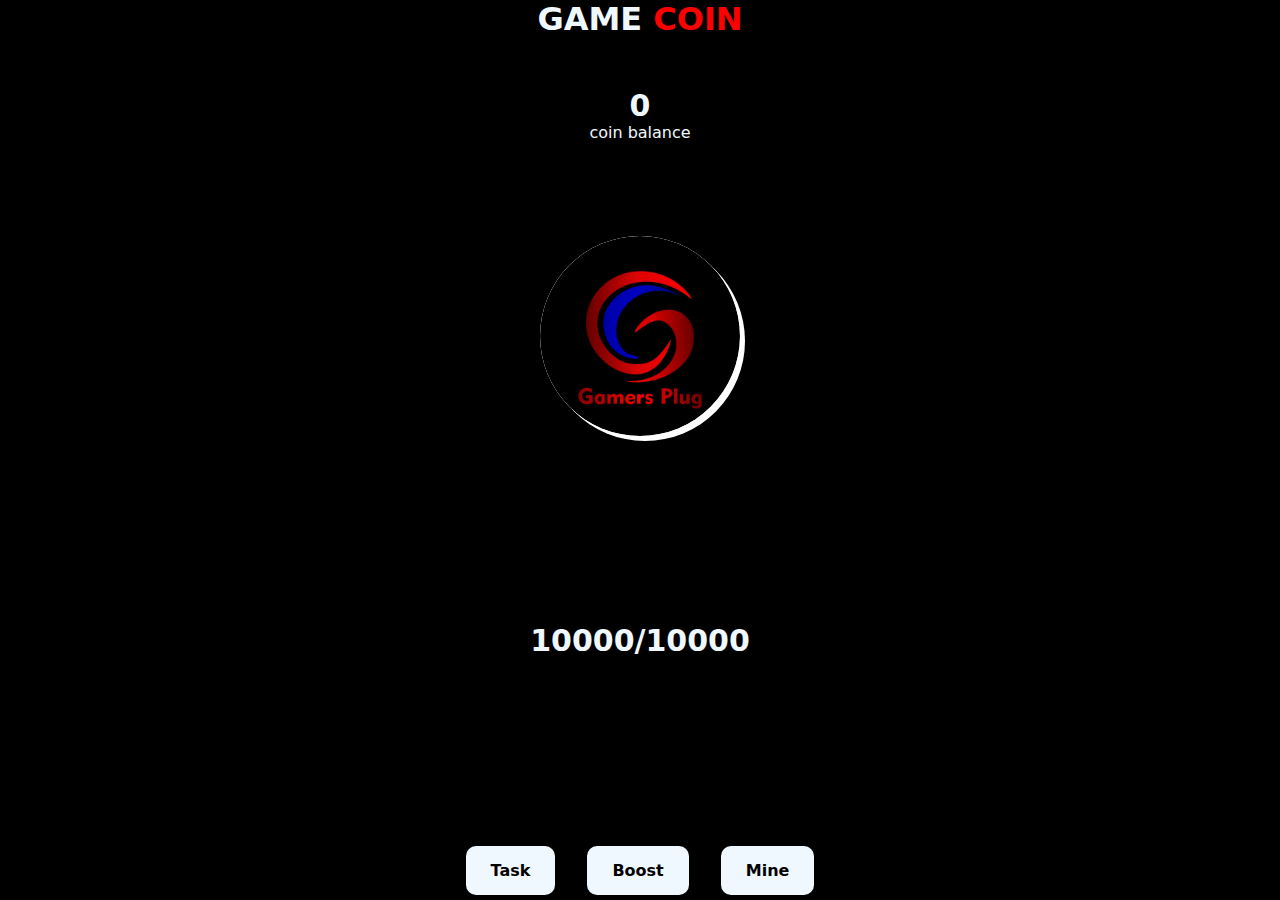
==== index.html @ 8a840a23 "Add files via upload" ====
<!DOCTYPE html>
<html lang="en">

<head>
    <meta charset="UTF-8">
    <meta name="viewport" content="width=device-width, initial-scale=1.0">
    <title>Document</title>
    <link rel="stylesheet" href="./app.css">
</head>

<body>

    <h1>GAME<span> COIN</span></h1>
    <h3 id="click">0</h3>
    <p>coin balance</p>
    <button id="button" onclick="change()"><img src="./image.jpg" alt=""></button>
    <div class="nums">
        <h4 id="decrease">10000 </h4>
        <h4>/10000</h4>
    </div>
    <div class="task">
        <a href="task.html">
            <div>Task</div>
        </a>
        <!-- <div>Earn</div> -->
        <div>Boost</div>
        <div>Mine</div>
    </div>


    <script src="./app.js"></script>

</body>

</html>
---- app.css ----
*{
    font-family: system-ui, -apple-system, BlinkMacSystemFont, 'Segoe UI', Roboto, Oxygen, Ubuntu, Cantarell, 'Open Sans', 'Helvetica Neue', sans-serif;
    margin: 0;
    padding: 0;
    box-sizing: border-box;
}

body {
    background: black;
    height: 100vh;
    width: 100%;
    display: flex;
    flex-direction: column;
    justify-content: space-between;
    text-align: center;
    color: aliceblue;
}

h1 {
    color: aliceblue;
}

h3 {
    padding-top: 50px;
    font-size: 30px;
}

.nums {
    display: flex;
    margin: auto;
}

.task {
    display: flex;
    gap: 2rem;
    justify-content: space-evenly;
    margin: auto;
    margin-bottom: 5px;
}



.task div {
    padding: 15px 25px;
    background-color: aliceblue;
    color: black;
    font-weight: 600;
    border-radius: 10px;
}

h4 {
    font-size: 30px;
}

h1 span {
  color: red;
} 

#button  {
    height: 200px;
    width: 200px;
    overflow: hidden;
    border: none;
    display: flex;
    margin: auto;
    border-radius: 50%;
    box-shadow: 5px 5px white;
}
button img  {
    height: 200px;
    width: 200px;
    border-radius: 50%;
}

.check {
    height: 40px;
    box-shadow: none;
    width: 70px;
    background-color: purple;
    color: aliceblue;
    margin-left: auto;
    font-weight: 600;
    border-radius: 10px;
    border: none;
}

.container {
    text-align: left;
}

a {
    text-decoration: none;
}

.container div {
    padding: 10px;
    margin-bottom: 10px;
    display: flex;
    align-items: center;
    width: 98%;
    border-radius: 10px;
    /* justify-content: space-between; */
    background-color: #333;
}

.container div img {
    height: 30px;
    width: 40px;
    margin-right: 15px;
    border-radius: 5px;
}

button:active {
    transform: scale(0.9);
}
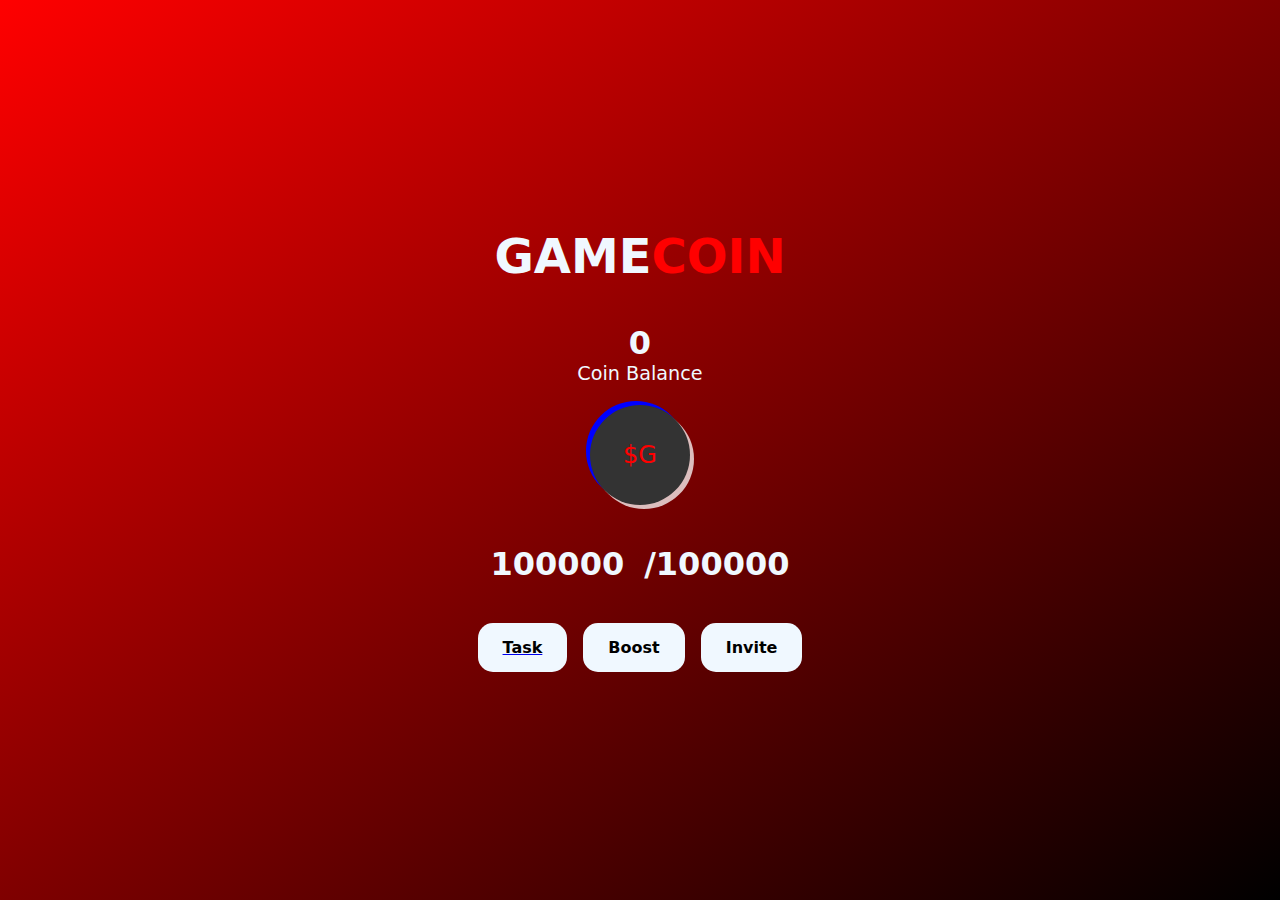
==== commit 093f36ed: "Add files via upload" ====
--- a/index.html
+++ b/index.html
@@ -1,35 +1,28 @@
 <!DOCTYPE html>
 <html lang="en">
-
 <head>
     <meta charset="UTF-8">
     <meta name="viewport" content="width=device-width, initial-scale=1.0">
-    <title>Document</title>
+    <title>GAMECOIN</title>
     <link rel="stylesheet" href="./app.css">
 </head>
-
 <body>
-
-    <h1>GAME<span> COIN</span></h1>
-    <h3 id="click">0</h3>
-    <p>coin balance</p>
-    <button id="button" onclick="change()"><img src="./image.jpg" alt=""></button>
-    <div class="nums">
-        <h4 id="decrease">10000 </h4>
-        <h4>/10000</h4>
-    </div>
-    <div class="task">
-        <a href="task.html">
-            <div>Task</div>
-        </a>
-        <!-- <div>Earn</div> -->
-        <div>Boost</div>
-        <div>Mine</div>
-    </div>
-
-
+    <header>
+        <h1>GAME<span>COIN</span></h1>
+        <h3 id="click">0</h3>
+        <p>Coin Balance</p>
+        <button id="button">$G</button>
+        <div class="nums">
+            <h4 id="decrease">100000</h4>
+            <h4>/100000</h4>
+        </div>
+        <div class="task">
+            <a href="task.html"><div>Task</div></a>
+            <div>Boost</div>
+            <!-- <div>Mine</div> -->
+            <div>Invite</div>
+        </div>
+    </header>
     <script src="./app.js"></script>
-
 </body>
-
-</html>+</html>
--- a/app.css
+++ b/app.css
@@ -1,106 +1,127 @@
-*{
+* {
     font-family: system-ui, -apple-system, BlinkMacSystemFont, 'Segoe UI', Roboto, Oxygen, Ubuntu, Cantarell, 'Open Sans', 'Helvetica Neue', sans-serif;
     margin: 0;
     padding: 0;
     box-sizing: border-box;
 }
 
-body {
-    background: black;
+header {
+    background: linear-gradient(to bottom right, red, black);
     height: 100vh;
     width: 100%;
     display: flex;
     flex-direction: column;
-    justify-content: space-between;
+    justify-content: center;
+    align-items: center;
     text-align: center;
     color: aliceblue;
+    padding: 20px;
 }
 
 h1 {
     color: aliceblue;
+    font-size: 3rem;
+    margin-bottom: 20px;
 }
 
 h3 {
-    padding-top: 50px;
-    font-size: 30px;
+    padding-top: 20px;
+    font-size: 2rem;
+}
+
+p {
+    font-size: 1.2rem;
+    margin-bottom: 20px;
 }
 
 .nums {
     display: flex;
-    margin: auto;
+    align-items: center;
+    margin: 20px 0;
+}
+
+.nums h4 {
+    font-size: 2rem;
+    margin: 0 10px;
 }
 
 .task {
     display: flex;
-    gap: 2rem;
-    justify-content: space-evenly;
-    margin: auto;
-    margin-bottom: 5px;
+    gap: 1rem;
+    justify-content: center;
+    margin-top: 20px;
 }
-
-
 
 .task div {
     padding: 15px 25px;
     background-color: aliceblue;
     color: black;
     font-weight: 600;
-    border-radius: 10px;
+    border-radius: 15px;
+    cursor: pointer;
+    transition: transform 0.2s, background-color 0.2s;
 }
 
-h4 {
-    font-size: 30px;
+.task div:hover {
+    transform: scale(1.05);
+    background-color: #f0f0f0;
 }
 
 h1 span {
-  color: red;
-} 
+    color: red;
+}
 
-#button  {
-    height: 200px;
-    width: 200px;
+#button {
+    height: 100px;
+    width: 100px;
     overflow: hidden;
     border: none;
+    background-color: #333;
+    color: red;
     display: flex;
-    margin: auto;
+    justify-content: center;
+    align-items: center;
+    margin: 20px 0;
     border-radius: 50%;
-    box-shadow: 5px 5px white;
-}
-button img  {
-    height: 200px;
-    width: 200px;
-    border-radius: 50%;
+    box-shadow: 4px 4px rgba(255, 255, 255, 0.745), -4px -4px blue;
+    cursor: pointer;
+    font-size: 1.5rem;
+    transition: transform 0.2s, background-color 0.2s;
 }
 
-.check {
-    height: 40px;
-    box-shadow: none;
-    width: 70px;
-    background-color: purple;
-    color: aliceblue;
-    margin-left: auto;
-    font-weight: 600;
-    border-radius: 10px;
-    border: none;
+#button:hover {
+    transform: scale(1.1);
+    background-color: #444;
 }
+
+
 
 .container {
     text-align: left;
-}
-
-a {
-    text-decoration: none;
+    width: 100%;
 }
 
 .container div {
-    padding: 10px;
-    margin-bottom: 10px;
+    padding: 15px;
+    margin-bottom: 15px;
     display: flex;
+    width: 100%;
     align-items: center;
-    width: 98%;
+    text-align: left;
+    /* justify-content: space-between; */
     border-radius: 10px;
-    /* justify-content: space-between; */
-    background-color: #333;
+    background-color: #444;
+    color: aliceblue;
+    font-weight: 600;
+    transition: transform 0.2s;
+}
+
+.container div:hover {
+    transform: scale(1.05);
+}
+
+.container button {
+    margin-left: auto;
 }
 
 .container div img {
@@ -110,6 +131,26 @@
     border-radius: 5px;
 }
 
-button:active {
+.check {
+    height: 40px;
+    width: 70px;
+    background-color: purple;
+    color: aliceblue;
+    font-weight: 600;
+    border-radius: 10px;
+    border: none;
+    cursor: pointer;
+    transition: transform 0.2s, background-color 0.2s;
+}
+
+.check:hover {
+    background-color: darkviolet;
+}
+
+.check:active {
     transform: scale(0.9);
+}
+
+p {
+    margin: 0;
 }